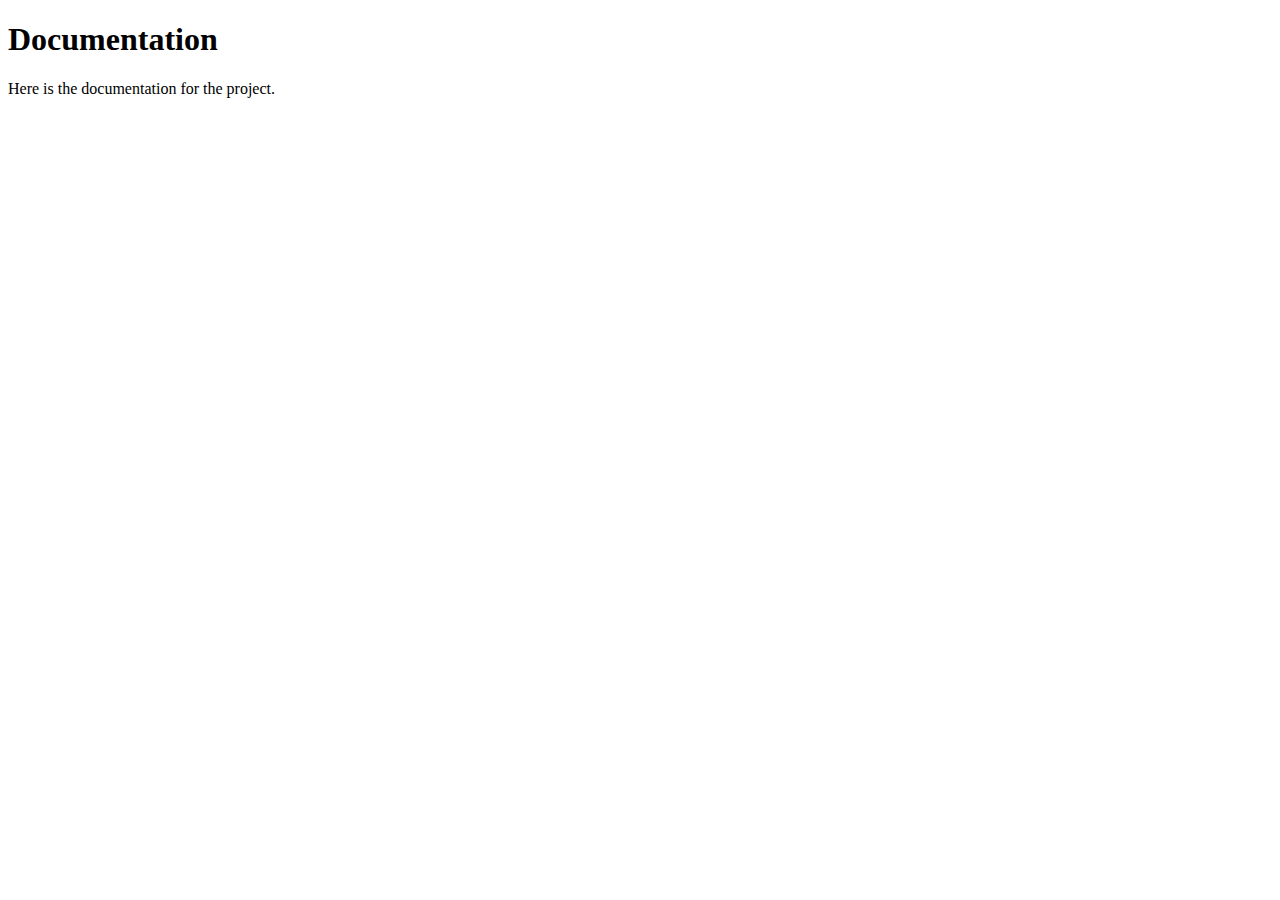
==== documentation/index.html @ f86e5112 "documentation start" ====
<!DOCTYPE html>
<html>
<head>
    <meta charset="utf-8">
    <title>Grid9 Documentation</title>
    <link rel="stylesheet" href="css/style.css">
</head>
<body>
    <h1>Documentation</h1>
    <p>Here is the documentation for the project.</p>
</body>
</html>
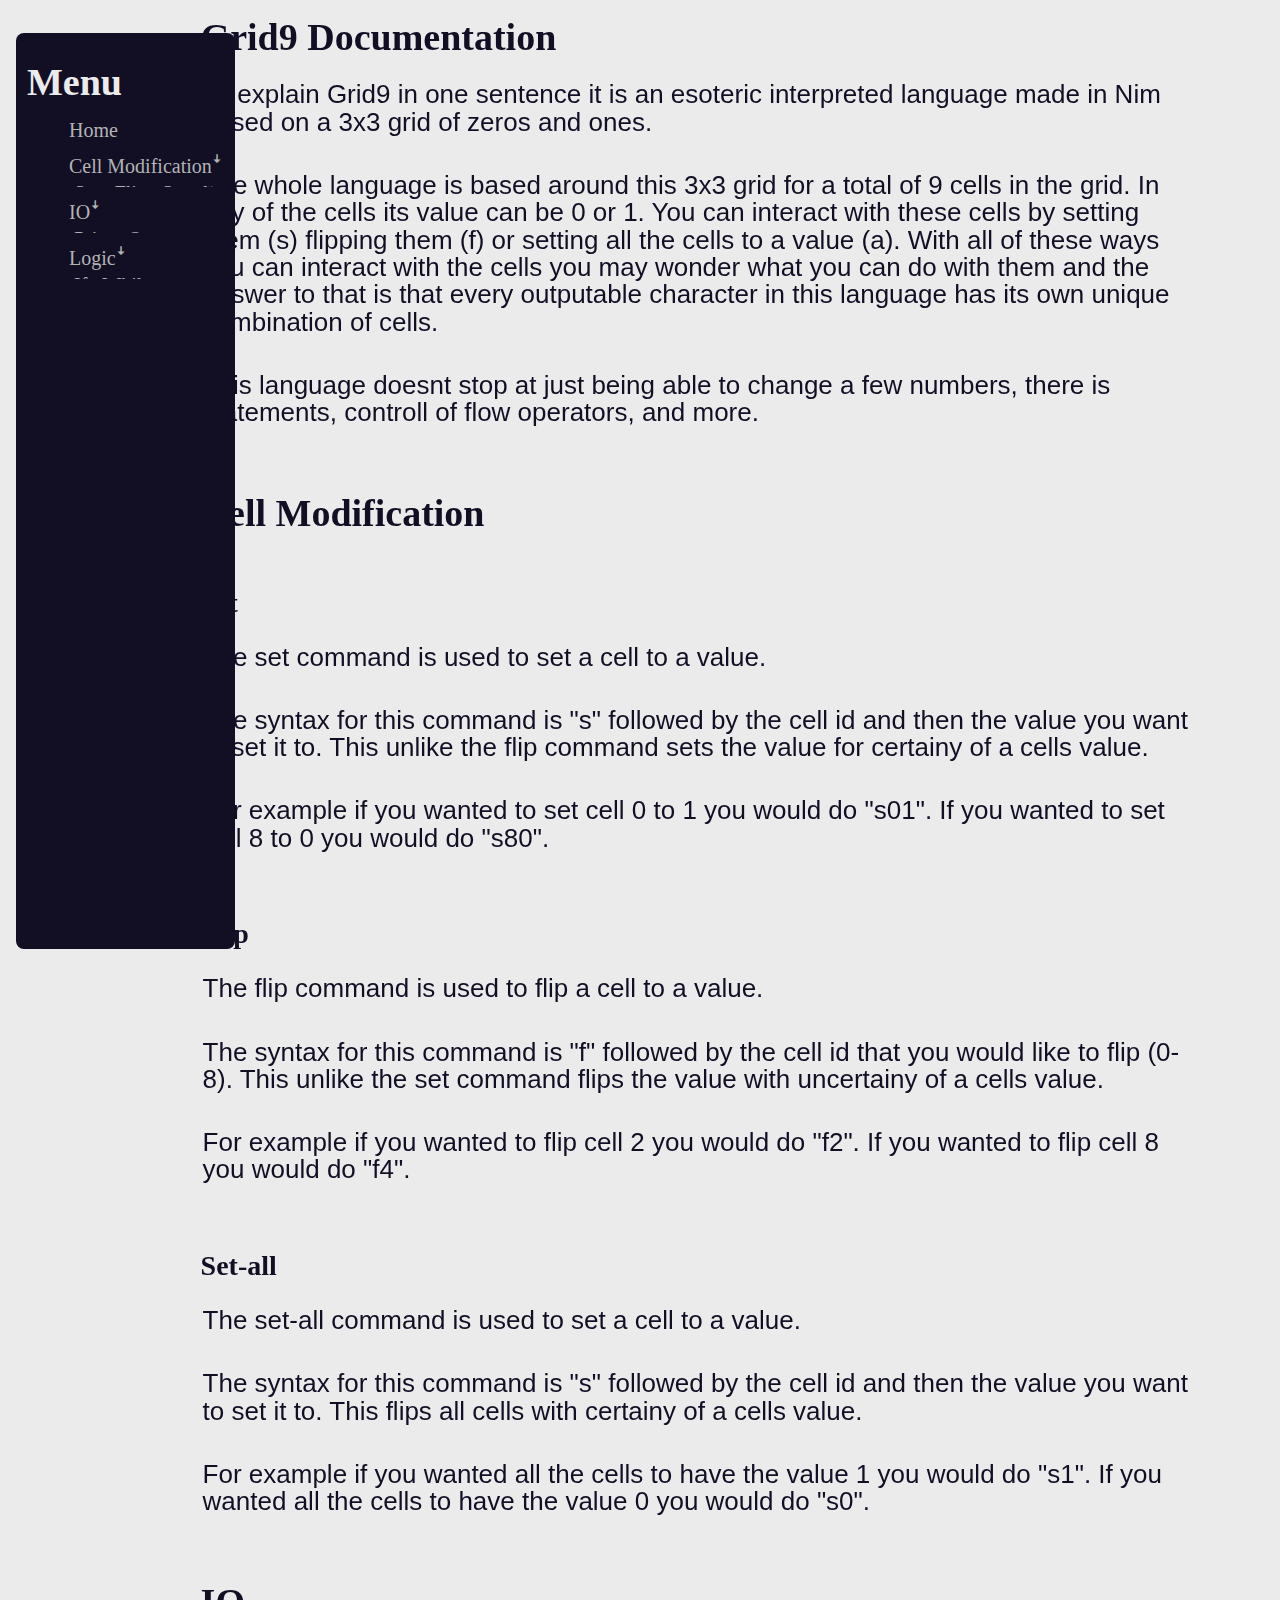
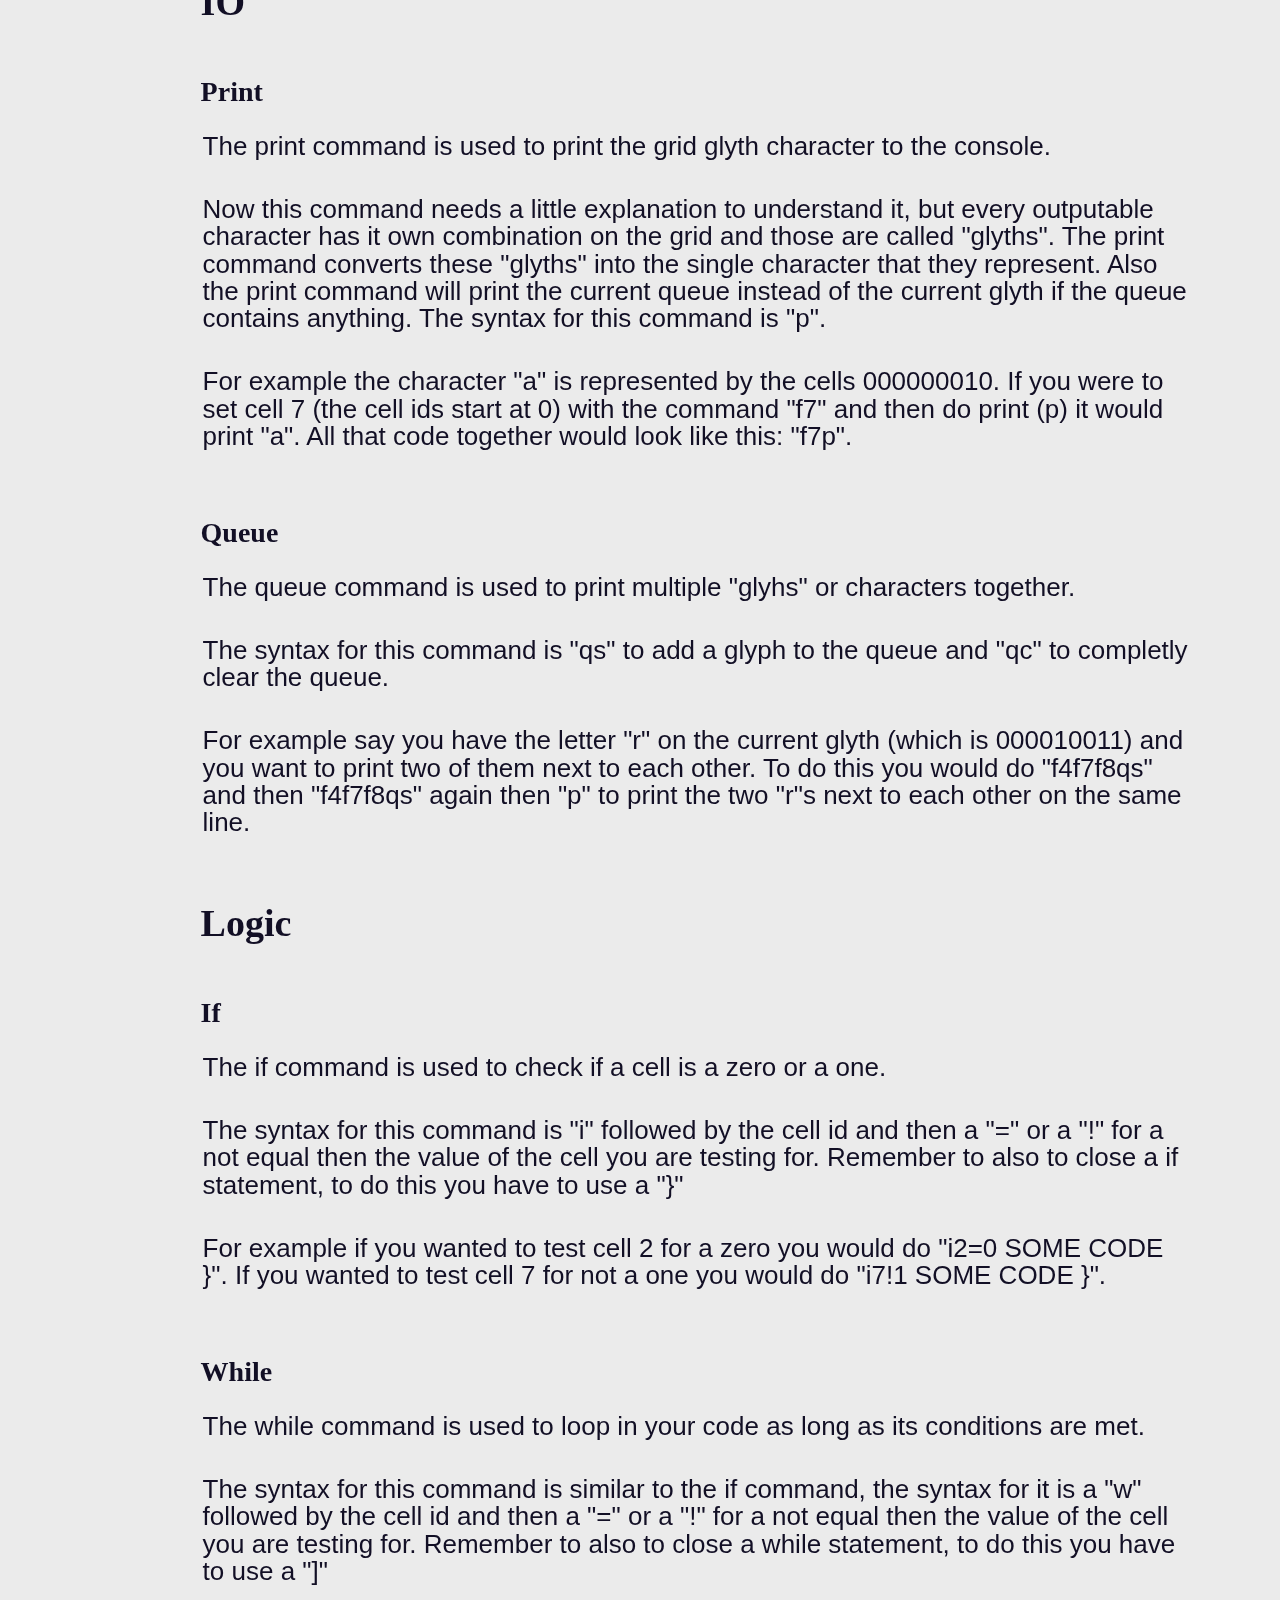
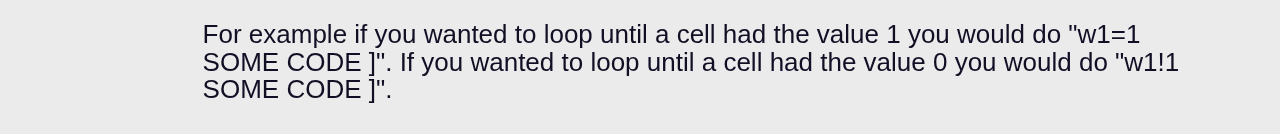
==== commit c03212c7: "documentation size greatly decreased" ====
--- a/documentation/index.html
+++ b/documentation/index.html
@@ -4,9 +4,166 @@
     <meta charset="utf-8">
     <title>Grid9 Documentation</title>
     <link rel="stylesheet" href="css/style.css">
+    <script src="https://code.jquery.com/jquery-3.4.1.min.js"></script>
 </head>
 <body>
-    <h1>Documentation</h1>
-    <p>Here is the documentation for the project.</p>
+    <div style="display: inline">
+        
+        <!-- Sidebar -->
+        <div id="sidebar" class="sidebar_nav">
+            <h3 class="sidebar_nav_title">Menu</h3>
+            <nav>
+                <ul>
+                    <a href="#home" class="sidebar_nav_link">Home</a>
+                    <br><br>
+                    <a href="#" class="sidebar_nav_link">Cell Modificationꜜ</a>
+                        <ul id="list">
+                            <a href="#set" class="sidebar_nav_link">Set</a>
+                            <a href="#flip" class="sidebar_nav_link">Flip</a>
+                            <a href="#set-all" class="sidebar_nav_link">Set-all</a>
+                        </ul>
+                    <br>
+                    <a href="#" class="sidebar_nav_link">IOꜜ</a>
+                        <ul id="list">
+                            <a href="#print" class="sidebar_nav_link">Print</a>
+                            <a href="#queue" class="sidebar_nav_link">Queue</a>
+                        </ul>
+                    <br>
+                    <a href="#" class="sidebar_nav_link">Logicꜜ</a>
+                        <ul id="list">
+                            <a href="#if" class="sidebar_nav_link">If</a>
+                            <a href="#while" class="sidebar_nav_link">While</a>
+                        </ul>
+                    <br>
+                </ul>
+            </nav>
+        </div>
+
+        <!-- Page Content -->
+        <div class="docs">
+            <h1 id="home">Grid9 Documentation</h1>
+            <p class="docs-data">
+                To explain Grid9 in one sentence it is an esoteric interpreted language made in Nim based on a 3x3 grid of zeros and ones.
+            </p>
+            <p class="docs-data">
+                The whole language is based around this 3x3 grid for a total of 9 cells in the grid. In any of the cells its value can be 0 or 1.
+                You can interact with these cells by setting them (s) flipping them (f) or setting all the cells to a value (a).
+                With all of these ways you can interact with the cells you may wonder what you can do with them and the answer to that is that every outputable character in this language has its own unique combination of cells.
+            </p>
+
+            <p class="docs-data">
+                This language doesnt stop at just being able to change a few numbers, there is statements, controll of flow operators, and more.
+            </p>
+            <br>
+            
+            <h1>Cell Modification</h1>
+            <br>
+
+            <h2 id="set">Set</h2>
+            <p class="docs-data">
+                The set command is used to set a cell to a value.
+            </p>
+            <p class="docs-data">
+                The syntax for this command is "s" followed by the cell id and then the value you want to set it to.
+                This unlike the flip command sets the value for certainy of a cells value.
+            </p>
+            <p class="docs-data">
+                For example if you wanted to set cell 0 to 1 you would do "s01". If you wanted to set cell 8 to 0 you would do "s80".
+            </p>
+            <br>
+
+            <h2 id="flip">Flip</h1>
+            <p class="docs-data">
+                The flip command is used to flip a cell to a value.
+            </p>
+            <p class="docs-data">
+                The syntax for this command is "f" followed by the cell id that you would like to flip (0-8).
+                This unlike the set command flips the value with uncertainy of a cells value.
+            </p>
+            <p class="docs-data">
+                For example if you wanted to flip cell 2 you would do "f2". If you wanted to flip cell 8 you would do "f4".
+            </p>
+            <br>
+
+            <h2 id="set-all">Set-all</h2>
+            <p class="docs-data">
+                The set-all command is used to set a cell to a value.
+            </p>
+            <p class="docs-data">
+                The syntax for this command is "s" followed by the cell id and then the value you want to set it to.
+                This flips all cells with certainy of a cells value.
+            </p>
+            <p class="docs-data">
+                For example if you wanted all the cells to have the value 1 you would do "s1". If you wanted all the cells to have the value 0 you would do "s0".
+            </p>
+            <br>
+
+            <h1>IO</h1>
+            <br>
+
+            <h2 id="print">Print</h2>
+            <p class="docs-data">
+                The print command is used to print the grid glyth character to the console.
+            </p>
+            <p class="docs-data">
+                Now this command needs a little explanation to understand it, but every outputable character has it own combination on the grid and those are called "glyths".
+                The print command converts these "glyths" into the single character that they represent.
+                Also the print command will print the current queue instead of the current glyth if the queue contains anything.
+                The syntax for this command is "p".
+            </p>
+            <p class="docs-data">
+                For example the character "a" is represented by the cells 000000010. If you were to set cell 7 (the cell ids start at 0) with the command "f7" and then do print (p) it would print "a".
+                All that code together would look like this: "f7p".
+            </p>
+            <br>
+
+            <h2 id="queue">Queue</h2>
+            <p class="docs-data">
+                The queue command is used to print multiple "glyhs" or characters together.
+            </p>
+            <p class="docs-data">
+                The syntax for this command is "qs" to add a glyph to the queue and "qc" to completly clear the queue.
+            </p>
+            <p class="docs-data">
+                For example say you have the letter "r" on the current glyth (which is 000010011) and you want to print two of them next to each other.
+                To do this you would do "f4f7f8qs" and then "f4f7f8qs" again then "p" to print the two "r"s next to each other on the same line.
+            </p>
+            <br>
+
+            <h1>Logic</h1>
+            <br>
+
+            <h2 id="if">If</h2>
+            <p class="docs-data">
+                The if command is used to check if a cell is a zero or a one.
+            </p>
+            <p class="docs-data">
+                The syntax for this command is "i" followed by the cell id and then a "=" or a "!" for a not equal then the value of the cell you are testing for.
+                Remember to also to close a if statement, to do this you have to use a "}"
+            </p>
+            <p class="docs-data">
+                For example if you wanted to test cell 2 for a zero you would do "i2=0 SOME CODE }". If you wanted to test cell 7 for not a one you would do "i7!1 SOME CODE }".
+            </p>
+            <br>
+
+            <h2 id="while">While</h2>
+            <p class="docs-data">
+                The while command is used to loop in your code as long as its conditions are met.
+            </p>
+            <p class="docs-data">
+                The syntax for this command is similar to the if command, the syntax for it is a "w" followed by the cell id and then a "=" or a "!" for a not equal then the value of the cell you are testing for.
+                Remember to also to close a while statement, to do this you have to use a "]"
+            </p>
+            <p class="docs-data">
+                For example if you wanted to loop until a cell had the value 1 you would do "w1=1 SOME CODE ]". If you wanted to loop until a cell had the value 0 you would do "w1!1 SOME CODE ]".
+            </p>
+        </div>
+    </div>
+
+    <script>
+        $(window).scroll(function(){
+          $("#sidebar_nav").stop().animate({"marginTop": ($(window).scrollTop()) + "px"}, "slow" );
+        });
+    </script>
 </body>
 </html>--- a/documentation/css/style.css
+++ b/documentation/css/style.css
@@ -0,0 +1,76 @@
+body {
+    background-color: #EBEBEB;
+}
+
+.sidebar_nav {
+    background-color: #120F25;
+    height: 900px;
+    margin: 8px;
+    padding: 8px;
+    border-radius: 8px;
+    float: left;
+    position:fixed;
+}
+
+.sidebar_nav_title {
+    font-family: Quantify;
+    font-size: 38px;
+    color: #EBEBEB;
+    line-height: 0%;
+    padding: 3px;
+}
+
+.sidebar_nav_link {
+    font-family: Quantify;
+    font-size: 20px;
+    color: #b3b3b3;;
+    text-decoration: none;
+    line-height: 0%;
+    padding: 5px;
+}
+
+#list {
+    font-family: Quantify;
+    font-size: 20px;
+    color: #b3b3b3;;
+    padding: 5px;
+    max-height: 0;
+    overflow: hidden;
+    transition: 0.75s linear;
+  }
+  
+  a:focus+#list {
+    max-height: 20em;
+  }
+  /* only select that link , here using the href attribute */
+  a[href="nowhere"]:focus {
+    pointer-events: none;
+  }
+
+h1 {
+    font-family: Quantify;
+    font-size: 38px;
+    color: #120F25;
+    line-height: 50%;
+    padding: 3px;
+}
+h2 {
+    font-family: Quantify;
+    font-size: 28px;
+    color: #120F25;
+    line-height: 50%;
+    padding: 3px;
+}
+
+.docs {
+    position:relative;
+    width: 79%;
+    left:15%;
+}
+.docs-data {
+    font-family: 'Lucida Sans', 'Lucida Sans Regular', 'Lucida Grande', 'Lucida Sans Unicode', Geneva, Verdana, sans-serif;
+    font-size: 26px;
+    color: #120F25;
+    line-height: 105%;
+    padding: 5px;
+}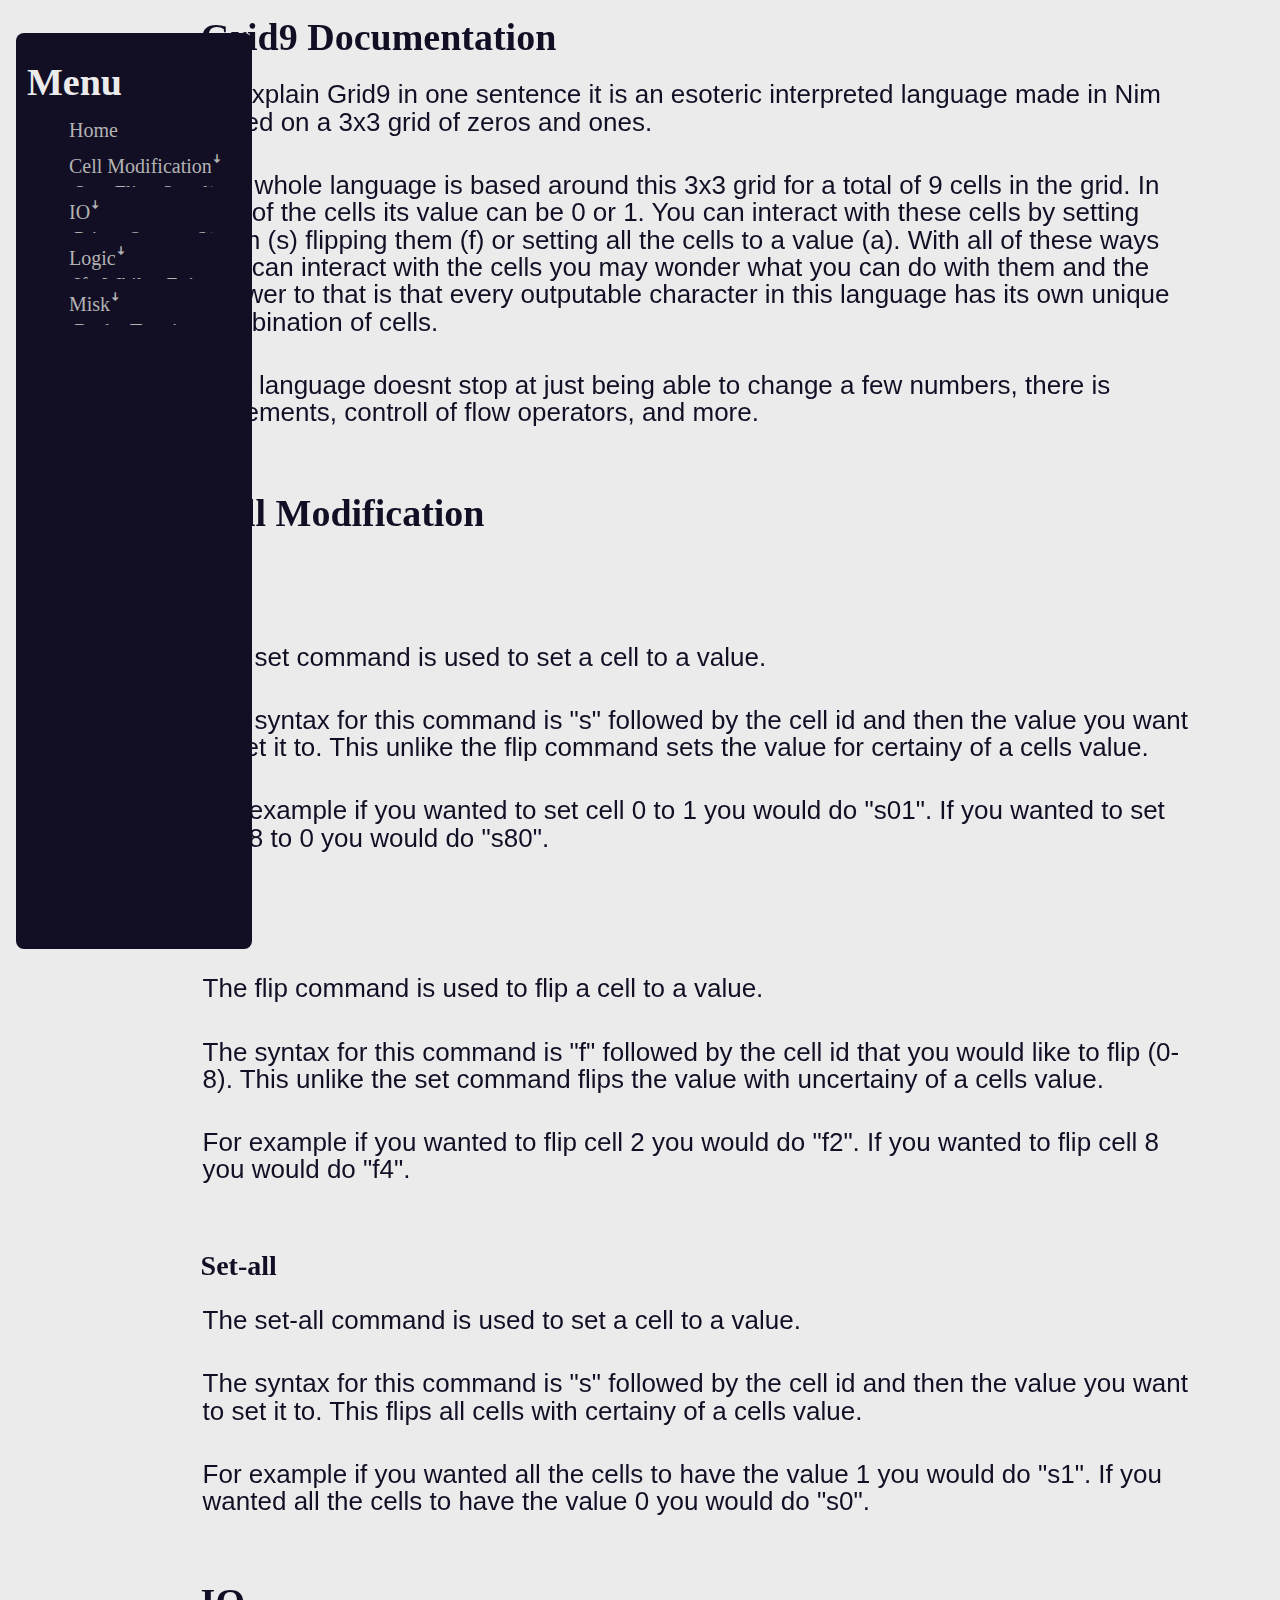
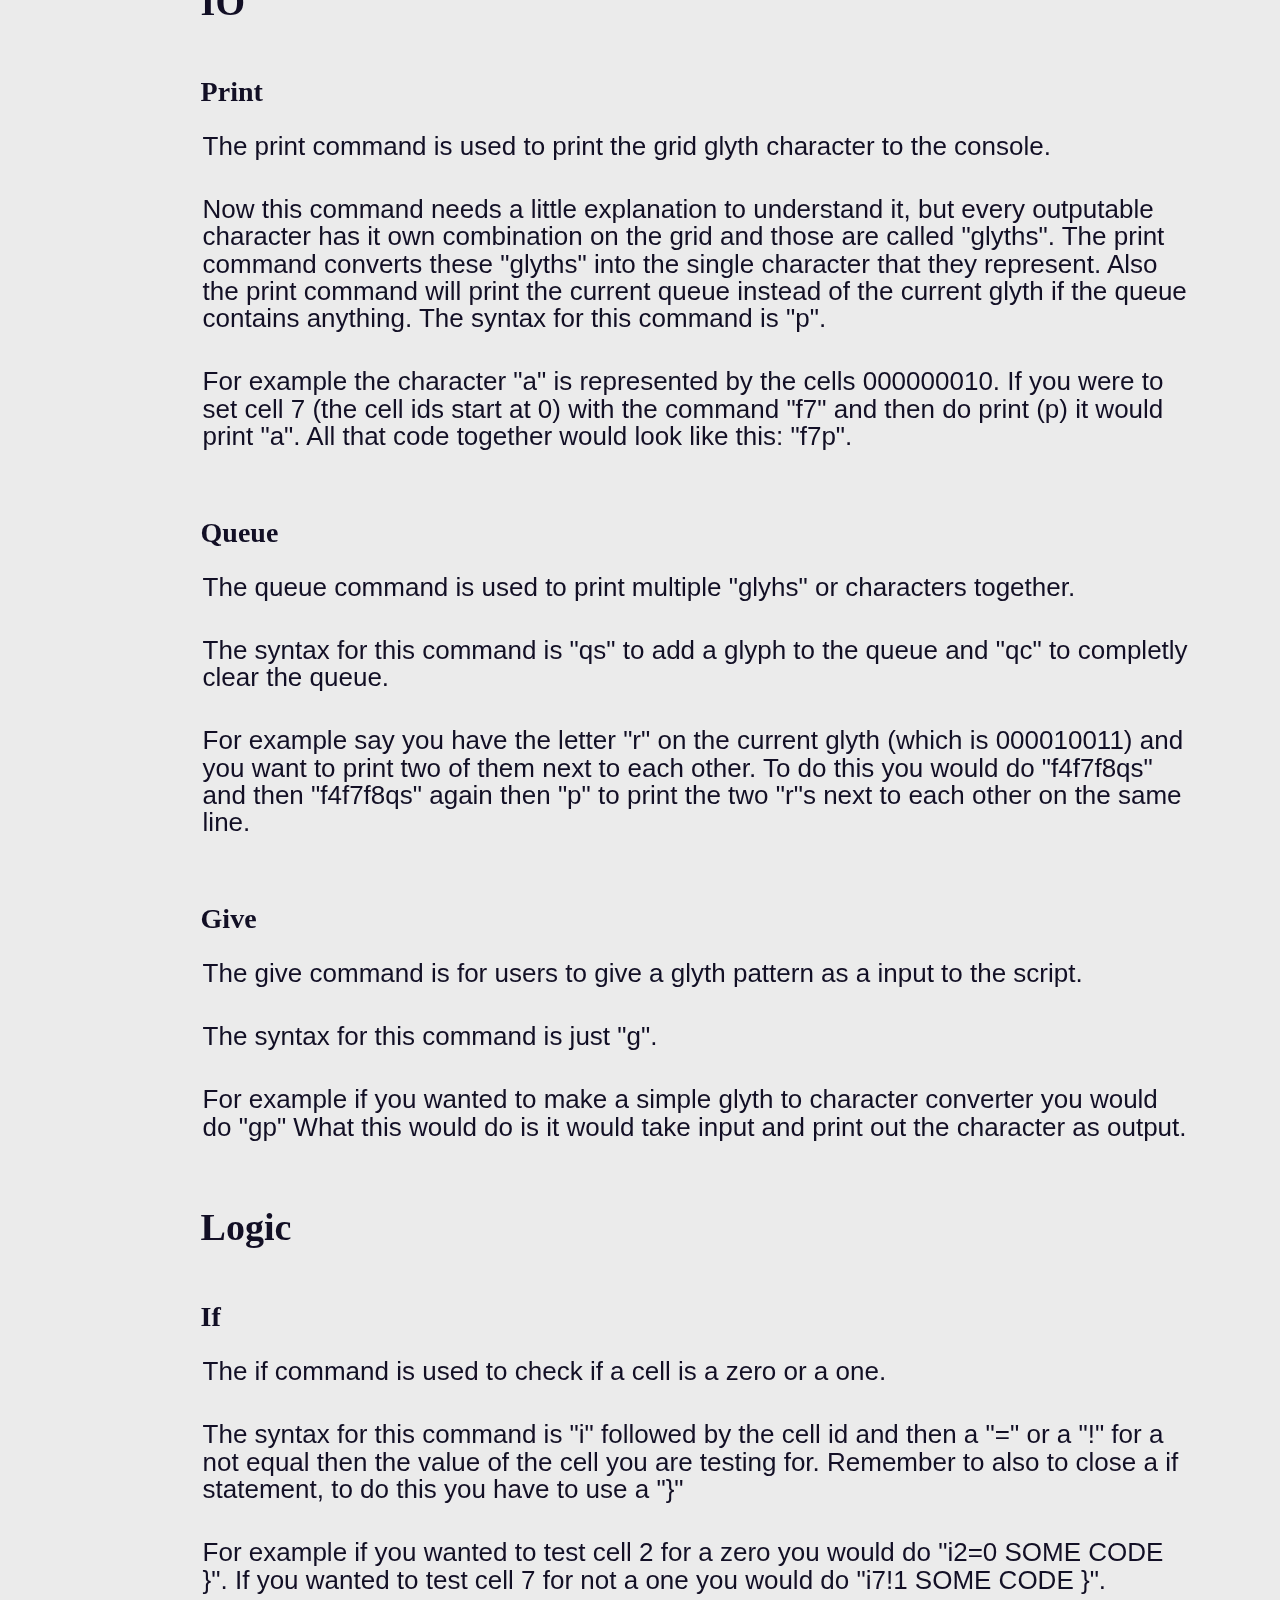
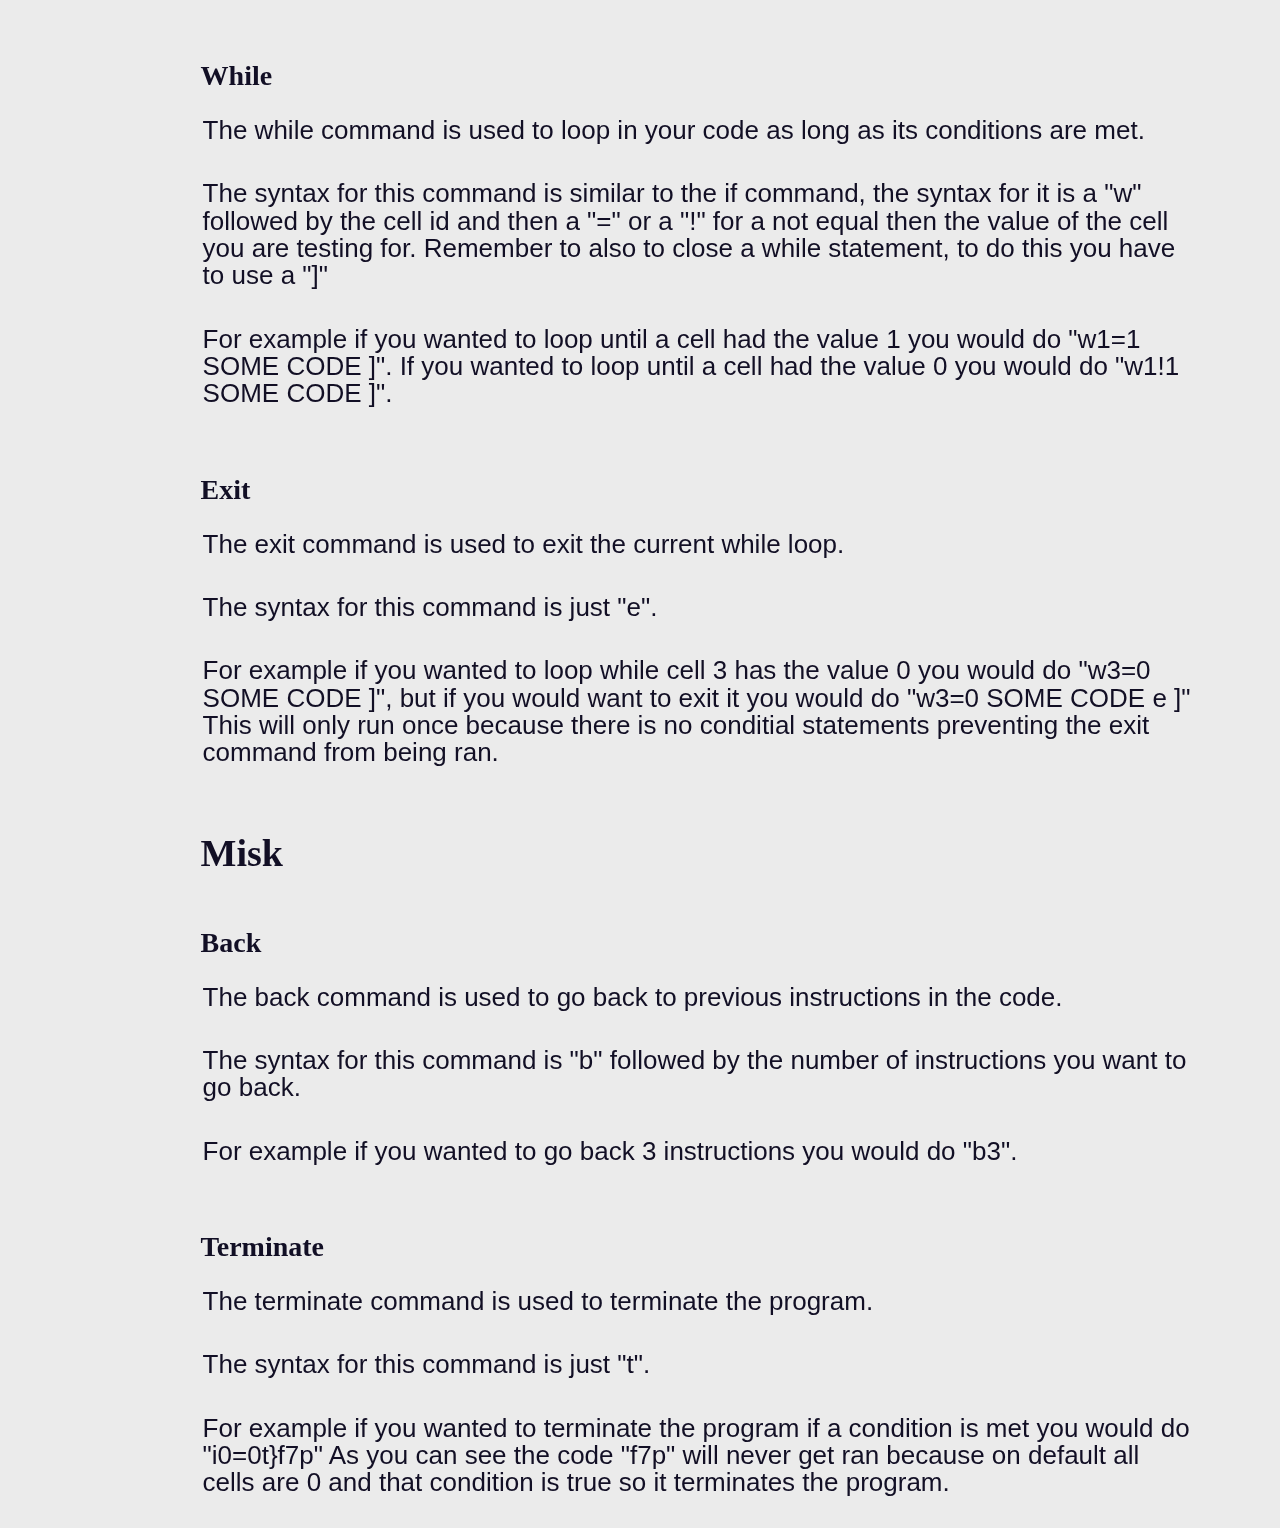
==== commit 2779b3ed: "exit, back, and terminate added to documentation" ====
--- a/documentation/index.html
+++ b/documentation/index.html
@@ -27,12 +27,20 @@
                         <ul id="list">
                             <a href="#print" class="sidebar_nav_link">Print</a>
                             <a href="#queue" class="sidebar_nav_link">Queue</a>
+                            <a href="#give" class="sidebar_nav_link">Give</a>
                         </ul>
                     <br>
                     <a href="#" class="sidebar_nav_link">Logicꜜ</a>
                         <ul id="list">
                             <a href="#if" class="sidebar_nav_link">If</a>
                             <a href="#while" class="sidebar_nav_link">While</a>
+                            <a href="#exit" class="sidebar_nav_link">Exit</a>
+                        </ul>
+                    <br>
+                    <a href="#" class="sidebar_nav_link">Miskꜜ</a>
+                        <ul id="list">
+                            <a href="#back" class="sidebar_nav_link">Back</a>
+                            <a href="#terminate" class="sidebar_nav_link">Terminate</a>
                         </ul>
                     <br>
                 </ul>
@@ -130,6 +138,19 @@
             </p>
             <br>
 
+            <h2 id="give">Give</h2>
+            <p class="docs-data">
+                The give command is for users to give a glyth pattern as a input to the script.
+            </p>
+            <p class="docs-data">
+                The syntax for this command is just "g".
+            </p>
+            <p class="docs-data">
+                For example if you wanted to make a simple glyth to character converter you would do "gp"
+                What this would do is it would take input and print out the character as output.
+            </p>
+            <br>
+
             <h1>Logic</h1>
             <br>
 
@@ -157,6 +178,44 @@
             <p class="docs-data">
                 For example if you wanted to loop until a cell had the value 1 you would do "w1=1 SOME CODE ]". If you wanted to loop until a cell had the value 0 you would do "w1!1 SOME CODE ]".
             </p>
+            <br>
+
+            <h2 id="exit">Exit</h2>
+            <p class="docs-data">
+                The exit command is used to exit the current while loop.
+            </p>
+            <p class="docs-data">
+                The syntax for this command is just "e".
+            </p>
+            <p class="docs-data">
+                For example if you wanted to loop while cell 3 has the value 0 you would do "w3=0 SOME CODE ]", but if you would want to exit it you would do "w3=0 SOME CODE e ]" This will only run once because there is no conditial statements preventing the exit command from being ran.
+            </p>
+            <br>
+
+            <h1 id="misk">Misk</h1>
+            <br>
+
+            <h2 id="back">Back</h2>
+            <p class="docs-data">
+                The back command is used to go back to previous instructions in the code.
+            </p>
+            <p class="docs-data">
+                The syntax for this command is "b" followed by the number of instructions you want to go back.
+            </p>
+            <p class="docs-data">
+                For example if you wanted to go back 3 instructions you would do "b3".
+            </p>
+            <br>
+
+            <h2 id="terminate">Terminate</h2>
+            <p class="docs-data">
+                The terminate command is used to terminate the program.
+            </p>
+            <p class="docs-data">
+                The syntax for this command is just "t".
+            </p>
+            <p class="docs-data">
+                For example if you wanted to terminate the program if a condition is met you would do "i0=0t}f7p" As you can see the code "f7p" will never get ran because on default all cells are 0 and that condition is true so it terminates the program.
         </div>
     </div>
 
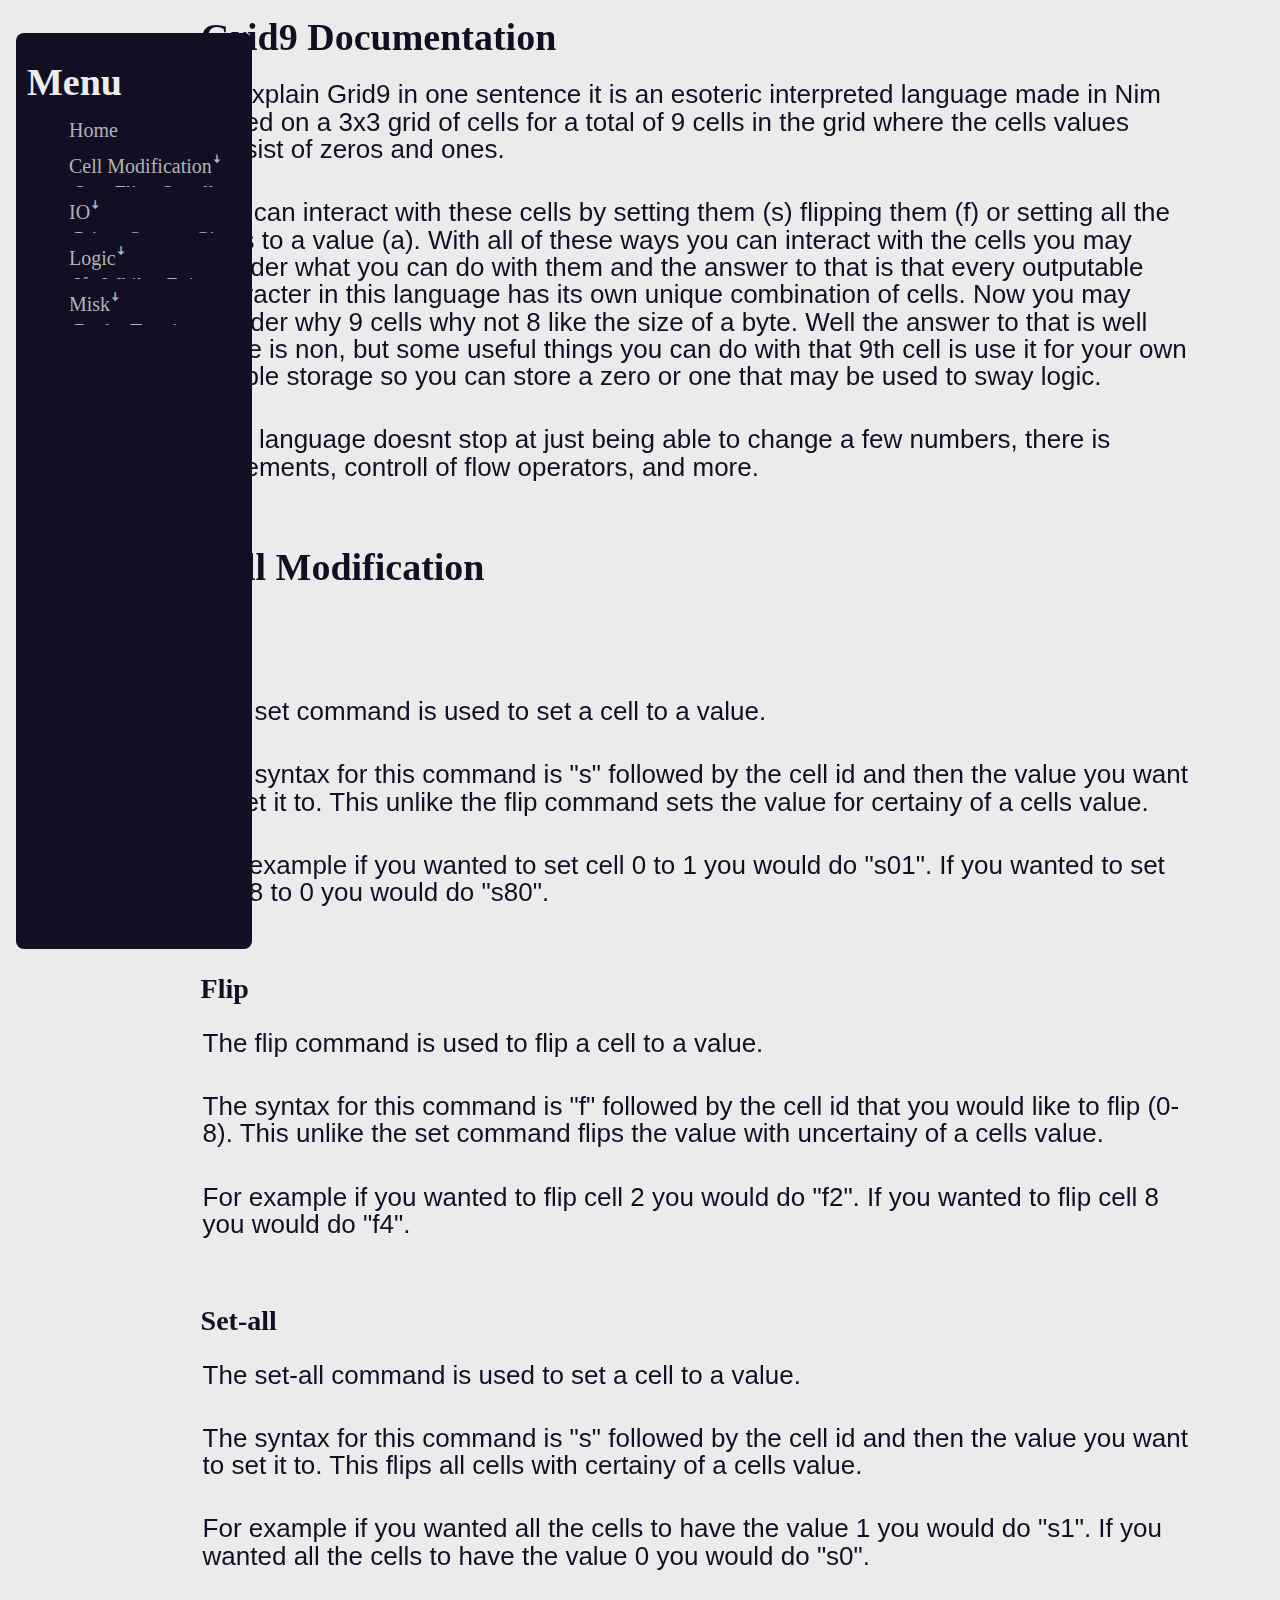
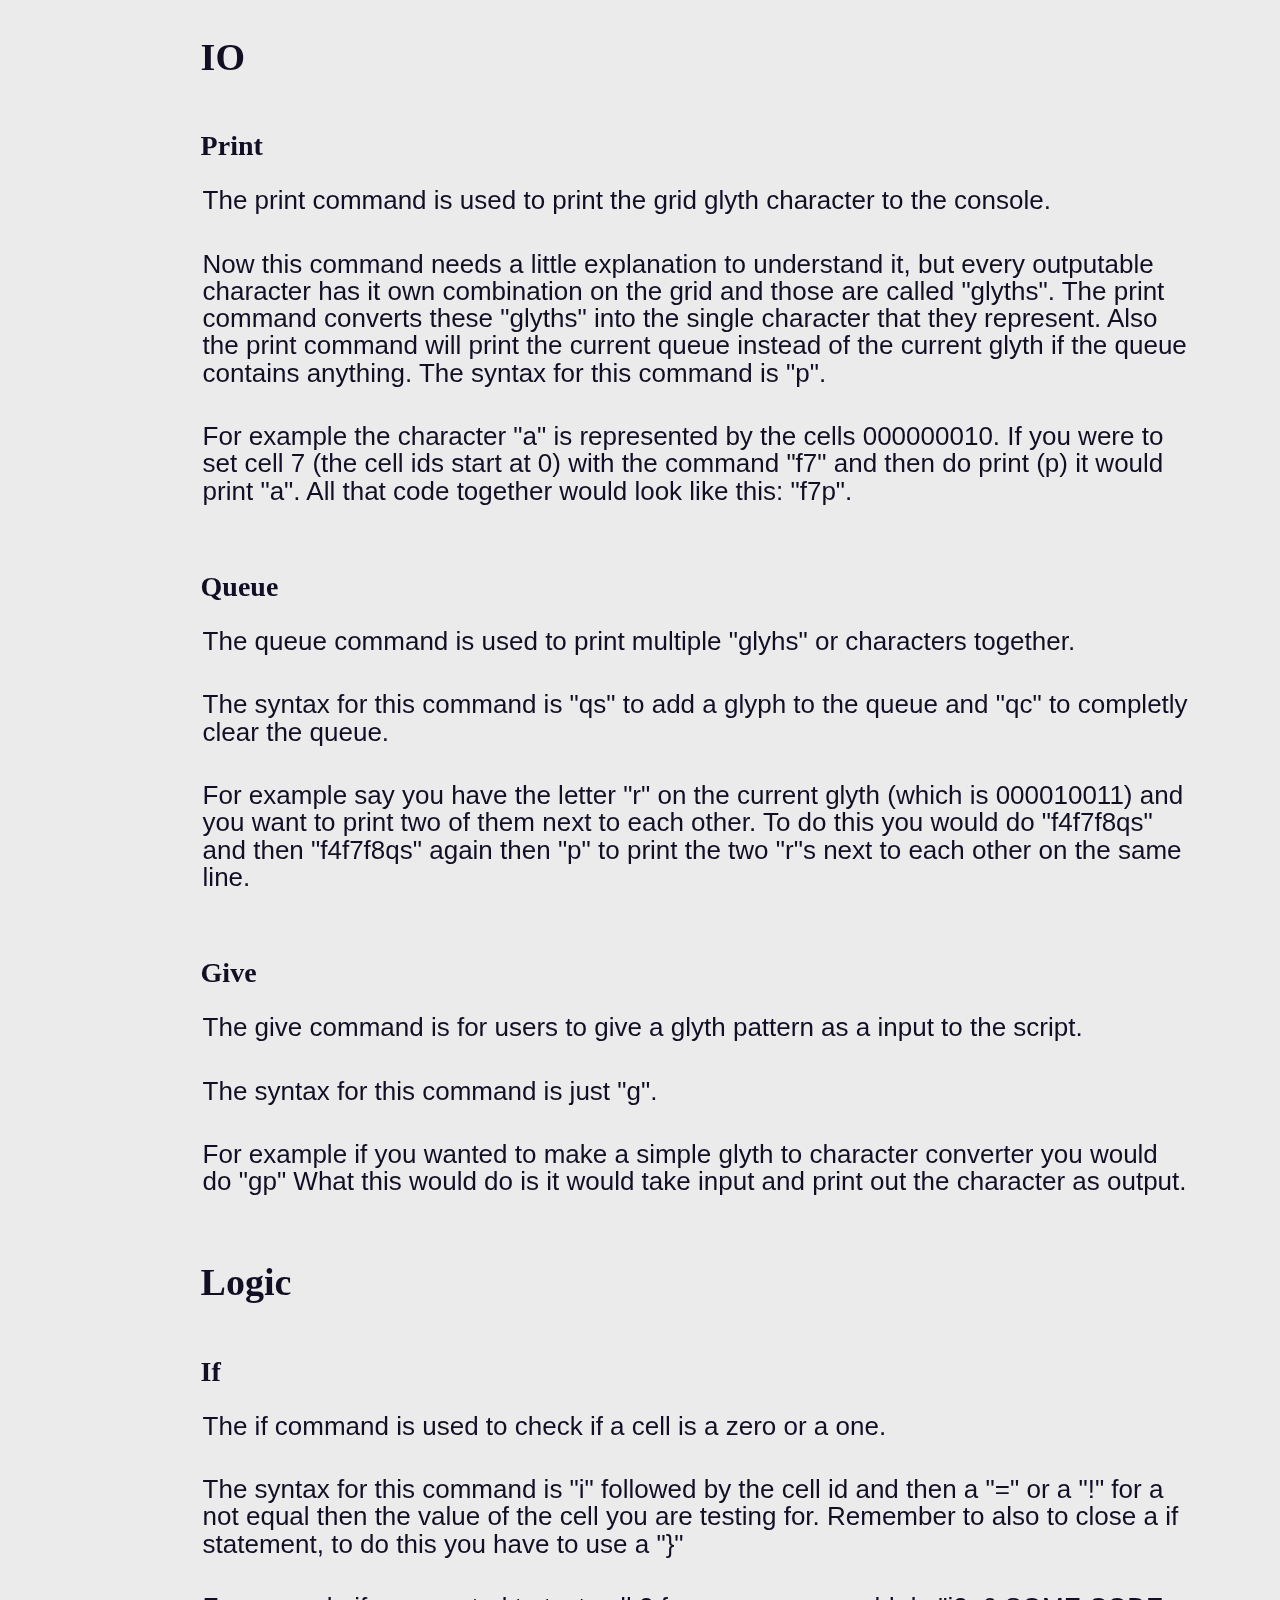
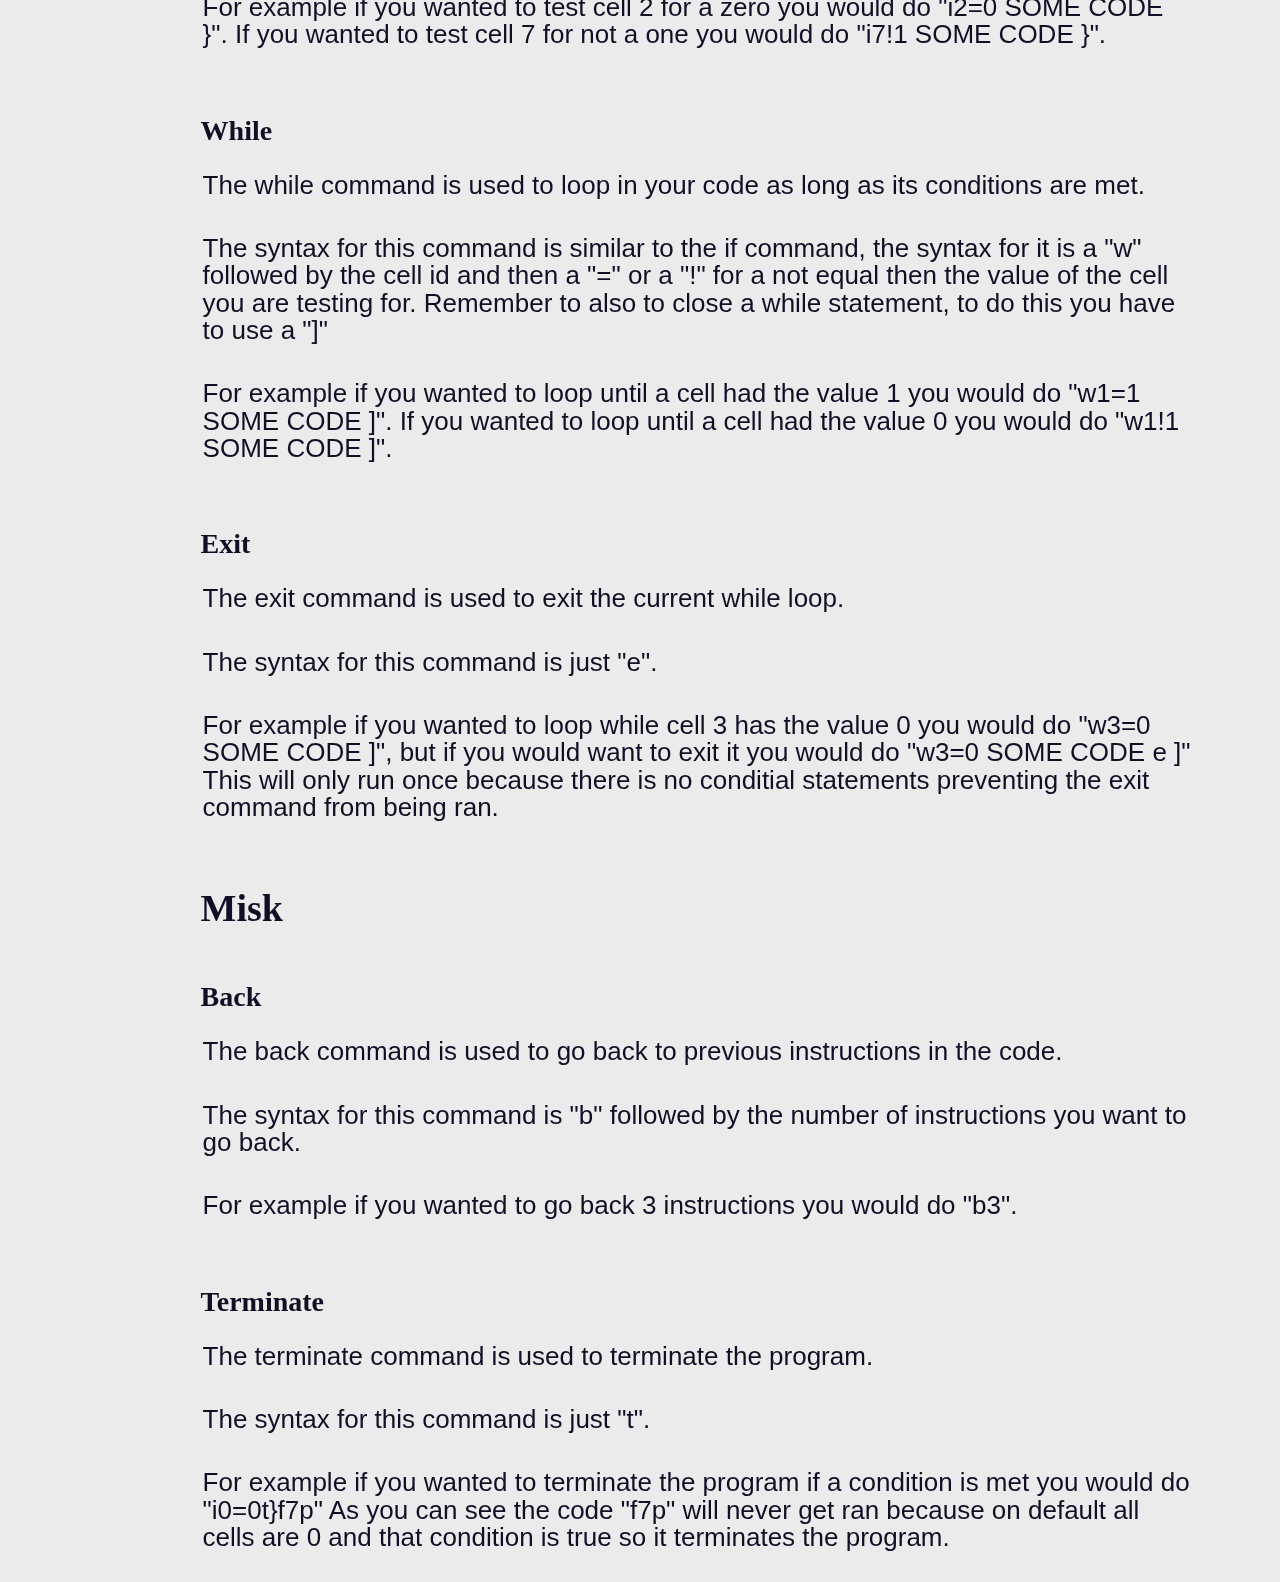
==== commit a008d4a7: "better description" ====
--- a/documentation/index.html
+++ b/documentation/index.html
@@ -51,12 +51,12 @@
         <div class="docs">
             <h1 id="home">Grid9 Documentation</h1>
             <p class="docs-data">
-                To explain Grid9 in one sentence it is an esoteric interpreted language made in Nim based on a 3x3 grid of zeros and ones.
-            </p>
-            <p class="docs-data">
-                The whole language is based around this 3x3 grid for a total of 9 cells in the grid. In any of the cells its value can be 0 or 1.
+                To explain Grid9 in one sentence it is an esoteric interpreted language made in Nim based on a 3x3 grid of cells for a total of 9 cells in the grid where the cells values consist of zeros and ones.
+            </p>
+            <p class="docs-data">
                 You can interact with these cells by setting them (s) flipping them (f) or setting all the cells to a value (a).
                 With all of these ways you can interact with the cells you may wonder what you can do with them and the answer to that is that every outputable character in this language has its own unique combination of cells.
+                Now you may wonder why 9 cells why not 8 like the size of a byte. Well the answer to that is well there is non, but some useful things you can do with that 9th cell is use it for your own varible storage so you can store a zero or one that may be used to sway logic.
             </p>
 
             <p class="docs-data">
